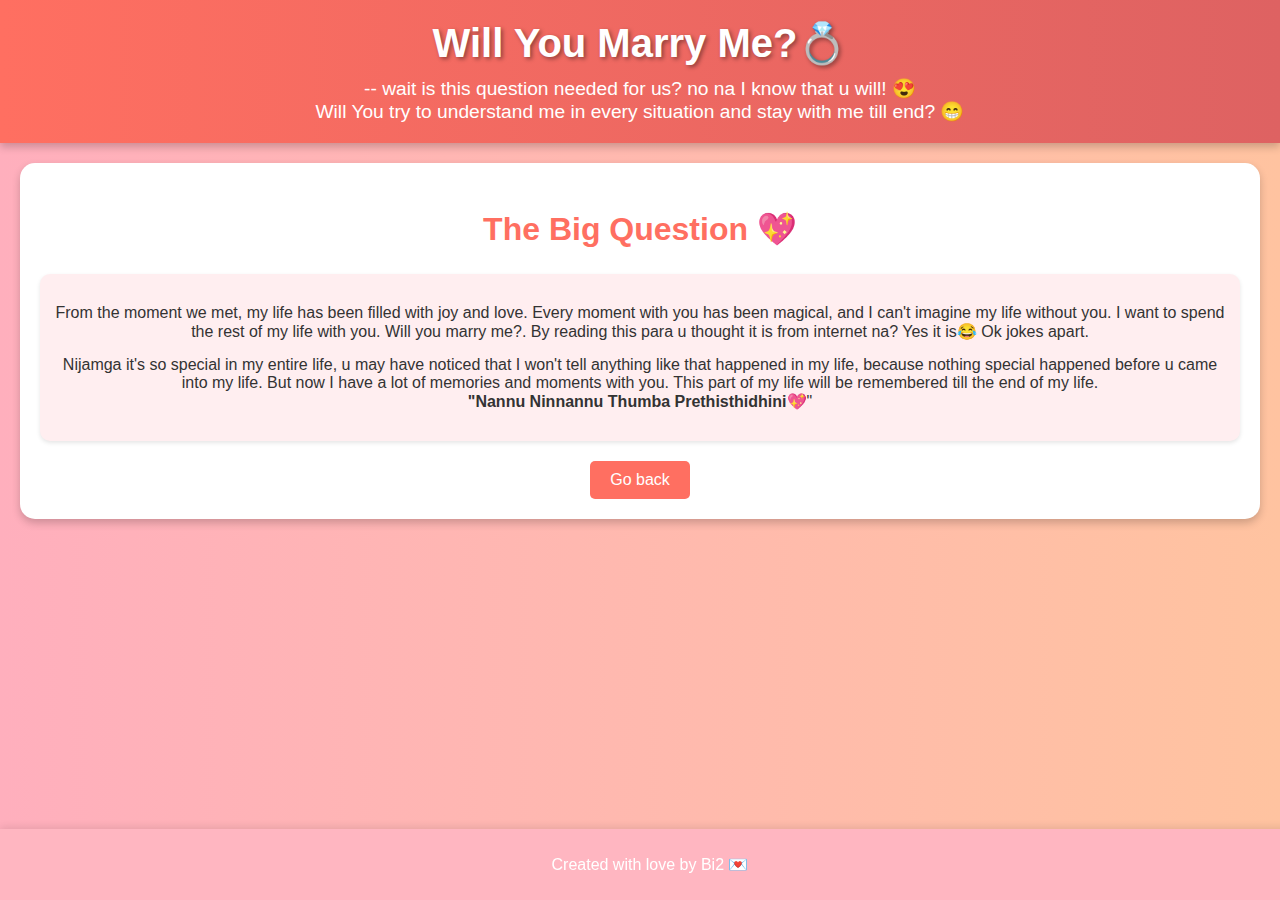
==== proposal.html @ 73cd1031 "Add files via upload" ====
<!DOCTYPE html>
<html lang="en">
<head>
    <meta charset="UTF-8">
    <meta name="viewport" content="width=device-width, initial-scale=1.0">
    <title>Will You Marry Me?</title>
    <link rel="stylesheet" href="styles.css">
</head>
<body>
    <header>
        <h1>Will You Marry Me?💍</h1>
        <p>-- wait is this question needed for us? no na I know that u will! 😍<br>
           Will You try to understand me in every situation and stay with me till end? 😁</p>
    </header>

    <section class="message">
        <h2>The Big Question 💖</h2>
        <div class="message-content">
            <div>
            <p>From the moment we met, my life has been filled with joy and love. Every moment with you has been magical, and I can't imagine my life without you. I want to spend the rest of my life with you. Will you marry me?. By reading this para u thought it is from internet na? Yes it is😂 Ok jokes apart.

            </div>
                <div>
                    Nijamga it's so special in my entire life, u may have noticed that I won't tell anything like that happened in my life, because nothing special happened before u came into my life. But now I have a lot of memories and moments with you. This part of my life will be remembered till the end of my life.
                </div>
                    <strong>"Nannu Ninnannu Thumba Prethisthidhini</strong>💖"</p>
        </div>
        <button class="back" onclick="window.location.href='index.html';">Go back</button>
    </section>

    <footer>
        <p>Created with love by Bi2 💌</p>
    </footer>
</body>
</html>
---- styles.css ----
body {
    font-family: Arial, sans-serif;
    margin: 0;
    padding: 0;
    background: linear-gradient(to right, #ffafbd, #ffc3a0);
    color: #333;
}

header {
    background: linear-gradient(to right, #ff6f61, #de6262);
    color: #fff;
    padding: 20px;
    text-align: center;
    box-shadow: 0 4px 8px rgba(0, 0, 0, 0.2);
}

header h1 {
    margin: 0;
    font-size: 2.5em;
    text-shadow: 2px 2px 4px rgba(0, 0, 0, 0.4);
}

header p {
    margin: 10px 0 0 0;
    font-size: 1.2em;
}
.message {
    padding: 20px;
    text-align: center;
    background: #fff;
    border-radius: 15px;
    margin: 20px;
    box-shadow: 0 4px 8px rgba(0, 0, 0, 0.2);
}

.message h2 {
    font-size: 2em;
    color: #ff6f61;
}

.message-content {
    padding: 15px;
    background: #ffeef0;
    border-radius: 10px;
    box-shadow: 0 2px 4px rgba(0, 0, 0, 0.1);
}

.message-content p {
    margin: 15px 0;
}

.back {
    background: #ff6f61;
    color: #fff;
    border: none;
    padding: 10px 20px;
    font-size: 1em;
    cursor: pointer;
    border-radius: 5px;
    transition: background 0.3s ease, box-shadow 0.3s ease;
    margin-top: 20px;
}

.back:hover {
    background: #e55c50;
    box-shadow: 0 4px 8px rgba(0, 0, 0, 0.2);
}

footer {
    background: #ffb6c1;
    color: #fff;
    text-align: center;
    padding: 10px;
    position: fixed;
    width: 100%;
    bottom: 0;
    box-shadow: 0 -2px 8px rgba(0, 0, 0, 0.1);
}
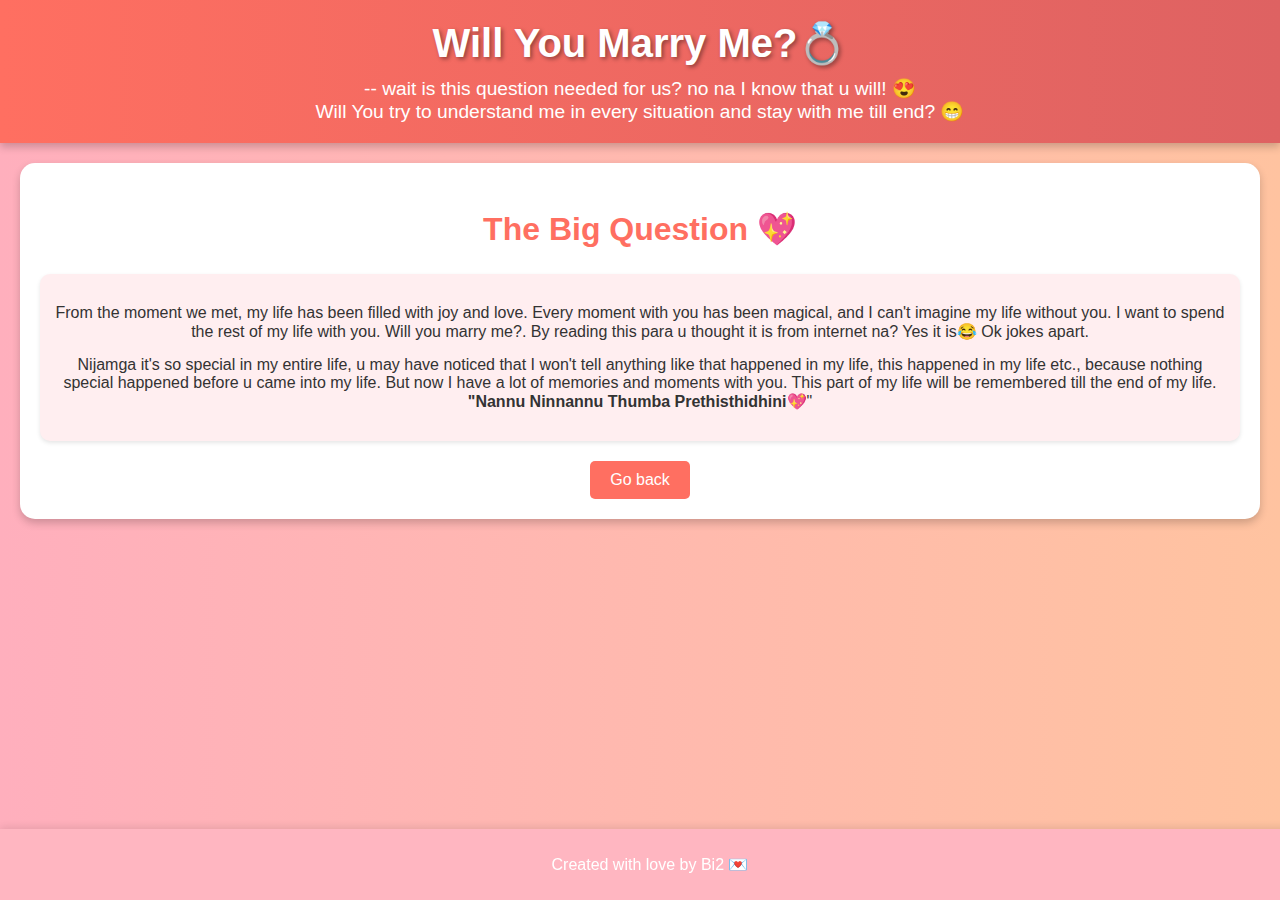
==== commit 436ed430: "Update proposal.html" ====
--- a/proposal.html
+++ b/proposal.html
@@ -21,7 +21,7 @@
 
             </div>
                 <div>
-                    Nijamga it's so special in my entire life, u may have noticed that I won't tell anything like that happened in my life, because nothing special happened before u came into my life. But now I have a lot of memories and moments with you. This part of my life will be remembered till the end of my life.
+                    Nijamga it's so special in my entire life, u may have noticed that I won't tell anything like that happened in my life, this happened in my life etc., because nothing special happened before u came into my life. But now I have a lot of memories and moments with you. This part of my life will be remembered till the end of my life.
                 </div>
                     <strong>"Nannu Ninnannu Thumba Prethisthidhini</strong>💖"</p>
         </div>
